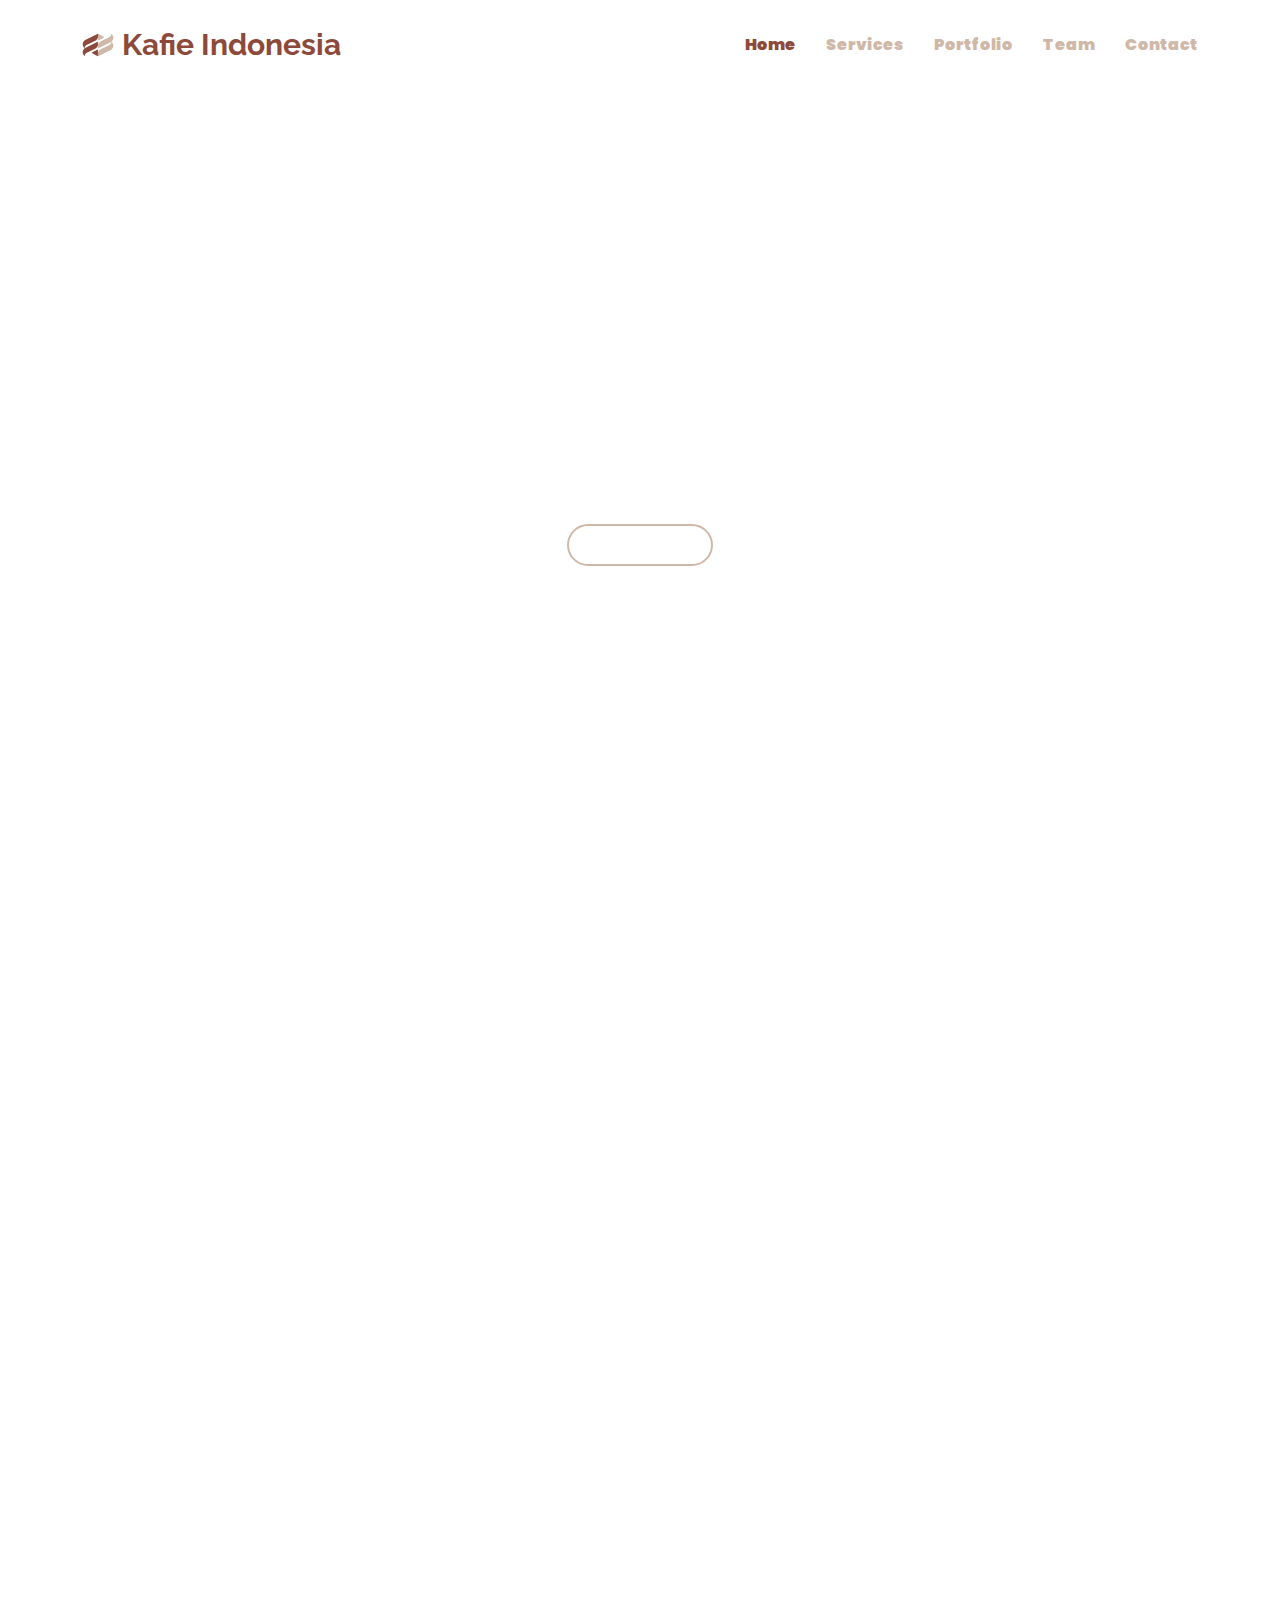
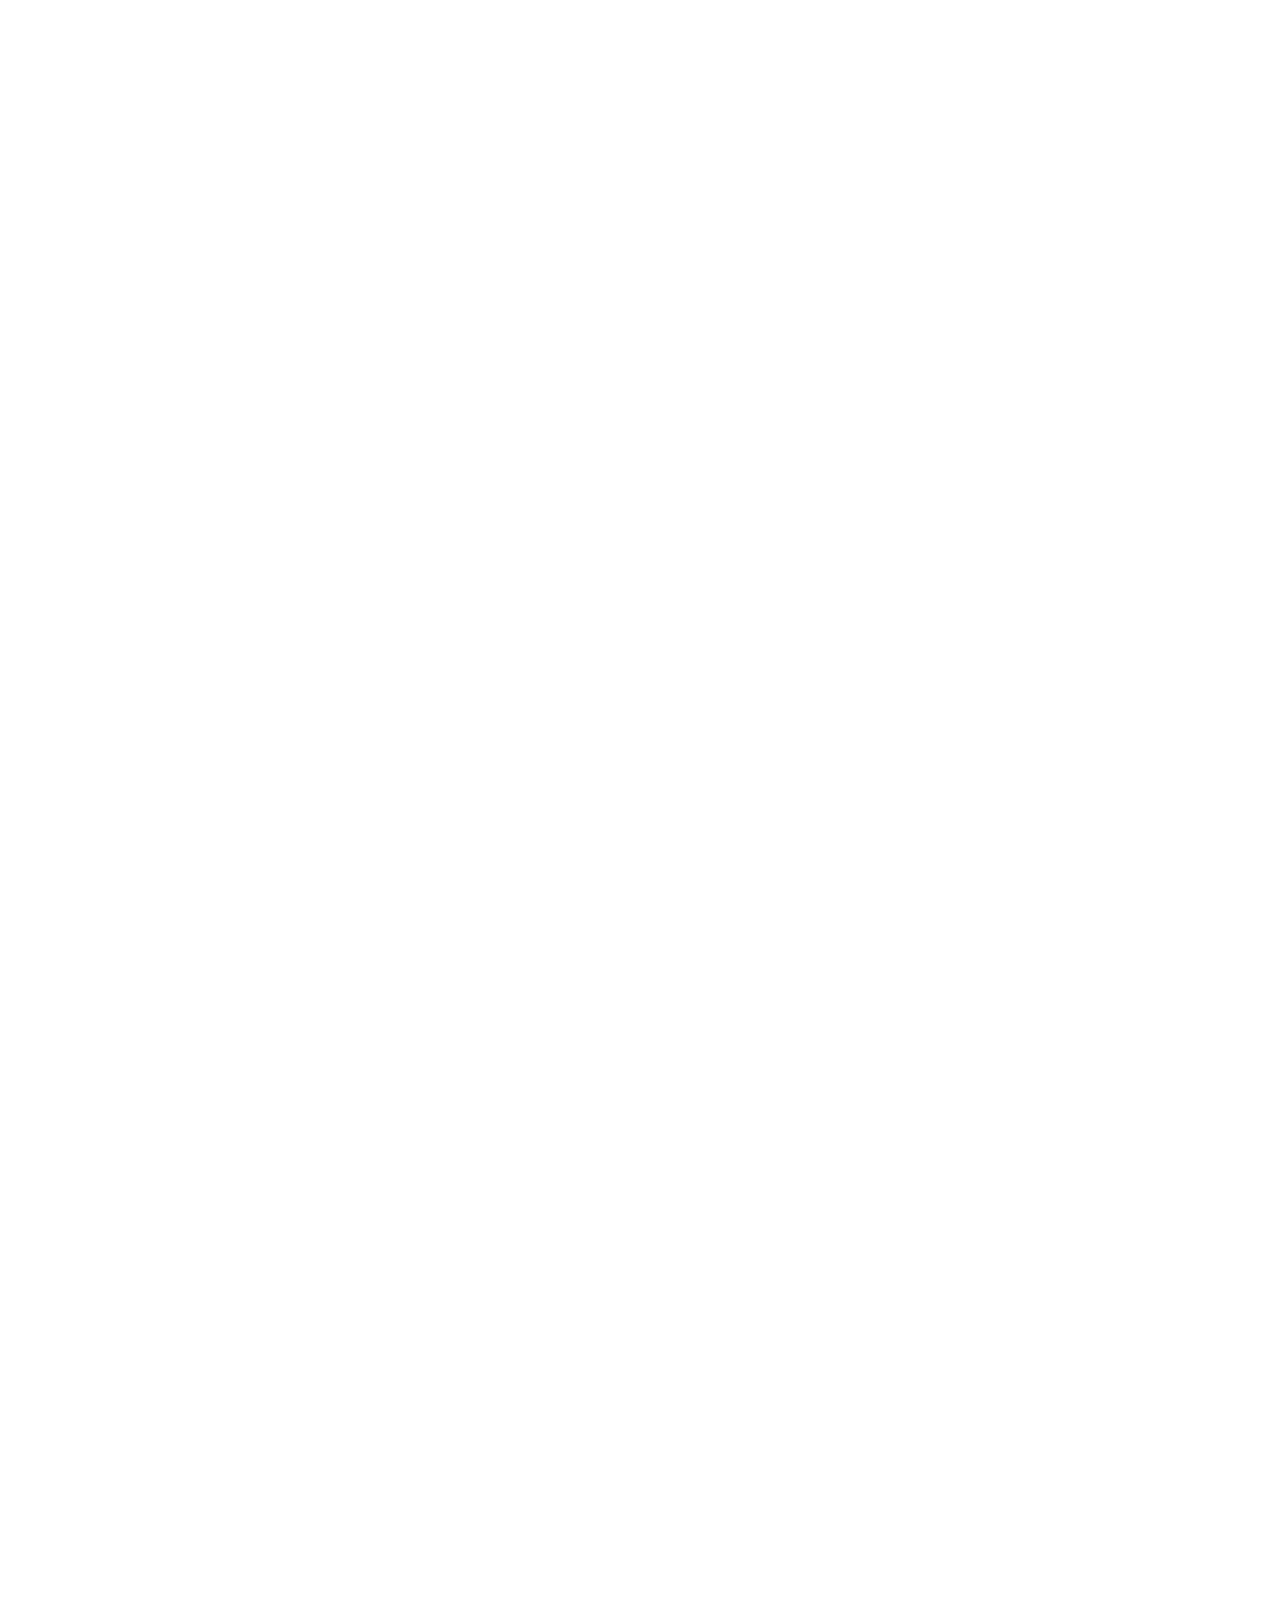
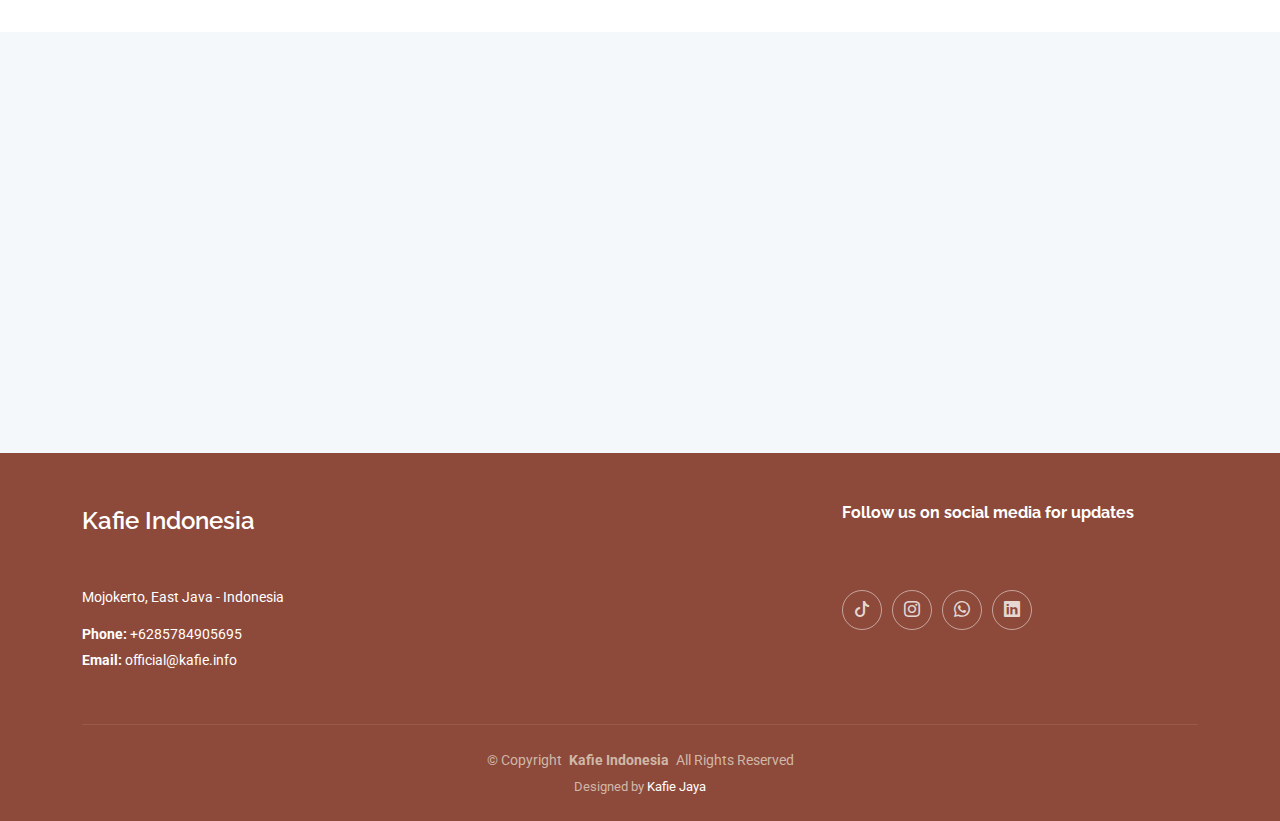
==== index.html @ 3ea874b2 "solved git eror commit" ====
<!DOCTYPE html>
<html lang="en">

<head>
  <meta charset="utf-8">
  <meta content="width=device-width, initial-scale=1.0" name="viewport">
  <title>Kafie Jaya</title>
  <meta name="description" content="">
  <meta name="keywords" content="">

  <!-- Favicons -->
  <link href="assets/img/kafie-icon.png" rel="icon">
  <link href="assets/img/kafie-touch-icon.png" rel="kafie-touch-icon">

  <!-- Fonts -->
  <link href="https://fonts.googleapis.com" rel="preconnect">
  <link href="https://fonts.gstatic.com" rel="preconnect" crossorigin>
  <link href="https://fonts.googleapis.com/css2?family=Roboto:ital,wght@0,100;0,300;0,400;0,500;0,700;0,900;1,100;1,300;1,400;1,500;1,700;1,900&family=Poppins:ital,wght@0,100;0,200;0,300;0,400;0,500;0,600;0,700;0,800;0,900;1,100;1,200;1,300;1,400;1,500;1,600;1,700;1,800;1,900&family=Raleway:ital,wght@0,100;0,200;0,300;0,400;0,500;0,600;0,700;0,800;0,900;1,100;1,200;1,300;1,400;1,500;1,600;1,700;1,800;1,900&display=swap" rel="stylesheet">

  <!-- Vendor CSS Files -->
  <link href="assets/vendor/bootstrap/css/bootstrap.min.css" rel="stylesheet">
  <link href="assets/vendor/bootstrap-icons/bootstrap-icons.css" rel="stylesheet">
  <link href="assets/vendor/aos/aos.css" rel="stylesheet">
  <link href="assets/vendor/glightbox/css/glightbox.min.css" rel="stylesheet">
  <link href="assets/vendor/swiper/swiper-bundle.min.css" rel="stylesheet">

  <!-- Main CSS File -->
  <link href="assets/css/main.css" rel="stylesheet">

  
</head>

<body class="index-page">
  <header id="header" class="header d-flex align-items-center fixed-top">
    <div class="container-fluid container-xl position-relative d-flex align-items-center justify-content-between">

      <a href="index.html" class="logo d-flex align-items-center">
        <!-- Uncomment the line below if you also wish to use an image logo -->
        <img src="assets/img/logo-kafie.png" alt="">
        <h1 class="sitename">Kafie Indonesia</h1>
      </a>

      <nav id="navmenu" class="navmenu">
        <ul>
          <li><a href="index.html "class="active">Home</a></li>
          <li><a href="services.html">Services</a></li>
          <li><a href="portfolio.html">Portfolio</a></li>
          <li><a href="team.html">Team</a></li>
          <!-- <li><a href="blog.html">Blog</a></li> -->
          <!-- <li class="dropdown"><a href="#"><span>Dropdown</span> <i class="bi bi-chevron-down toggle-dropdown"></i></a>
            <ul>
              <li><a href="#">Dropdown 1</a></li>
              <li class="dropdown"><a href="#"><span>Deep Dropdown</span> <i class="bi bi-chevron-down toggle-dropdown"></i></a>
                <ul>
                  <li><a href="#">Deep Dropdown 1</a></li>
                  <li><a href="#">Deep Dropdown 2</a></li>
                  <li><a href="#">Deep Dropdown 3</a></li>
                  <li><a href="#">Deep Dropdown 4</a></li>
                  <li><a href="#">Deep Dropdown 5</a></li>
                </ul>
              </li>
              <li><a href="#">Dropdown 2</a></li>
              <li><a href="#">Dropdown 3</a></li>
              <li><a href="#">Dropdown 4</a></li>
            </ul>
          </li> -->
          <li><a href="contact.html">Contact</a></li>
        </ul>
        <i class="mobile-nav-toggle d-xl-none bi bi-list"></i>
      </nav>
    </div>
  </header>

  <main class="main">

    <!-- Hero Section -->
    <section id="hero" class="hero section dark-background">

      <!-- <img src="assets/img/backgroundd.png" alt="" data-aos="fade-in"> -->

      <div id="hero-carousel" class="carousel carousel-fade" data-bs-ride="carousel" data-bs-interval="5000">

        <div class="container position-relative">

          <div class="carousel-item active">
            <div class="carousel-container">
              <h2>Order and Export Indonesia Products</h2>
              <p>Indonesia, renowned for its rich volcanic soil and diverse microclimates, produces some of the world's most exquisite coffee beans. At Kafie, we are passionate to connecting coffee lovers with exceptional beans.</p>
              <a href="#about" class="btn-get-started">Read More</a>
            </div>
          </div>
          <!-- End Carousel Item -->

          <!-- <div class="carousel-item">
            <div class="carousel-container">
              <h2>Lorem Ipsum Dolor</h2>
              <p>Ut velit est quam dolor ad a aliquid qui aliquid. Sequi ea ut et est quaerat sequi nihil ut aliquam. Occaecati alias dolorem mollitia ut. Similique ea voluptatem. Esse doloremque accusamus repellendus deleniti vel. Minus et tempore modi architecto.</p>
              <a href="#about" class="btn-get-started">Read More</a>
            </div>
          </div> -->
          <!-- End Carousel Item -->

          <!-- <div class="carousel-item">
            <div class="carousel-container">
              <h2>Sequi ea ut et est quaerat</h2>
              <p>Ut velit est quam dolor ad a aliquid qui aliquid. Sequi ea ut et est quaerat sequi nihil ut aliquam. Occaecati alias dolorem mollitia ut. Similique ea voluptatem. Esse doloremque accusamus repellendus deleniti vel. Minus et tempore modi architecto.</p>
              <a href="#about" class="btn-get-started">Read More</a>
            </div>
          </div> -->
          <!-- End Carousel Item -->

          <!-- <a class="carousel-control-prev" href="#hero-carousel" role="button" data-bs-slide="prev">
            <span class="carousel-control-prev-icon bi bi-chevron-left" aria-hidden="true"></span>
          </a> -->

          <!-- <a class="carousel-control-next" href="#hero-carousel" role="button" data-bs-slide="next">
            <span class="carousel-control-next-icon bi bi-chevron-right" aria-hidden="true"></span>
          </a> -->

          <!-- <ol class="carousel-indicators"></ol> -->

        </div>

      </div>

    </section>
    <!-- /Hero Section -->

    <!-- Featured Services Section -->
    <section id="featured-services" class="featured-services section">

      <div class="container">

        <div class="row gy-4">

          <div class="col-lg-3 col-md-6" data-aos="fade-up" data-aos-delay="100">
            <div class="service-item item-cyan position-relative">
              <div class="icon">
                <i class="bi bi-cup-hot-fill"></i>
              </div>
              <a href="service-details.html" class="stretched-link">
                <h3>Coffee</h3>
              </a>
              <p>100% Indonesia coffee beans, sourced directly from farmers. Experience the rich aroma and bold flavor.</p>
            </div>
          </div><!-- End Service Item -->

          <div class="col-lg-3 col-md-6" data-aos="fade-up" data-aos-delay="200">
            <div class="service-item item-orange position-relative">
              <div class="icon">
                <i class="bi bi-cup-straw"></i>
              </div>
              <a href="service-details.html" class="stretched-link">
                <h3>Coconut</h3>
              </a>
              <p>Grown in Indonesia using sustainable farming practices sourced from the organic coconut.</p>
            </div>
          </div><!-- End Service Item -->

          <div class="col-lg-3 col-md-6" data-aos="fade-up" data-aos-delay="300">
            <div class="service-item item-teal position-relative">
              <div class="icon">
                <i class="bi bi-cake2-fill"></i>
              </div>
              <a href="service-details.html" class="stretched-link">
                <h3>Cocoa</h3>
              </a>
              <p>Made with single-origin cacao beans sweet and creamy. Treat yourself to our organic milk chocolate.</p>
            </div>
          </div><!-- End Service Item -->

          <div class="col-lg-3 col-md-6" data-aos="fade-up" data-aos-delay="400">
            <div class="service-item item-red position-relative">
              <div class="icon">
                <i class="bi bi-cart-plus"></i>
              </div>
              <a href="service-details.html" class="stretched-link">
                <h3>Garlic</h3>
              </a>
              <p>Grown in fertile soil. Packed with flavor and nutrients. Looking for high-quality garlic cloves? Click our products.</p>
              <a href="service-details.html" class="stretched-link"></a>
            </div>
          </div><!-- End Service Item -->
        </div>

      </div>

    </section><!-- /Featured Services Section -->

    

    <!-- Features Section -->
    <section id="features" class="features section">

      <!-- Section Title -->
      <div class="container section-title" data-aos="fade-up">
        <h2>Featured Products</h2>
        <p>The passionate individuals to sharing Indonesia's rich heritage with the world. The mission is to connect by exporting high-quality, eco-friendly, we aim to show off the beauty and diversity of Indonesia while empowering local farmers and promoting agriculture.</p>
      </div>
      <!-- End Section Title -->

      <div class="container">

        <div class="row gy-4 align-items-center features-item">
          <div class="col-md-5 d-flex align-items-center" data-aos="zoom-out" data-aos-delay="100">
            <img src="assets/img/fresh-organic-coconuts-for-export-kafie-indonesia.jpg" class="img-fluid" alt="">
          </div>
          <div class="col-md-7" data-aos="fade-up" data-aos-delay="100">
            <h3>The Mighty Coconut.</h3>
            <p class="fst-italic">
              We may think of coconut as a nut, but it’s a fruit, or dupe, similar to peaches and plum. It is native to the Indo-Pasific region, where it is called the ‘tree of life’</p>
            <ul>
              <li><i class="bi bi-check"></i><span>A natural antibiotic (Lauric acid) – a fatty acid in coconuts – helps the body combat a wide spectrum of bacteria and viruses.</span></li>
              <li><i class="bi bi-check"></i> <span>Metabolic Balance, the oil is high in medium-chain triglycerides (MCT’s) help lower the risk of heart disease.</span></li>
              <li><i class="bi bi-check"></i> <span>Feeding the Brain, Alzheimer’s sufferers can utilize the ketones produced when MCT’s as an alternative energy sources.</span></li>
            </ul>
          </div>
        </div><!-- Features Item -->

        <div class="row gy-4 align-items-center features-item">
          <div class="col-md-5 order-1 order-md-2 d-flex align-items-center" data-aos="zoom-out" data-aos-delay="200">
            <img src="assets/img/Roasted-coffee bean.JPG" class="img-fluid" alt="">
          </div>
          <div class="col-md-7 order-2 order-md-1" data-aos="fade-up" data-aos-delay="200">
            <h3>The Life Of A Coffee Bean</h3>
            <p class="fst-italic">
              Coffee beans go through quite a process to get to the roasted beans we love!
            </p>
            <p>
              From a tiny seed to a daily ritual, discover the incredible journey of a coffee bean. Learn about cultivation, roasting, brewing, and the unique flavors that make each cup special.
            </p>
          </div>
        </div><!-- Features Item -->

        <div class="row gy-4 align-items-center features-item">
          <div class="col-md-5 d-flex align-items-center" data-aos="zoom-out">
            <img src="assets/img/organic-dark-chocolate-bar-kafie-indonesia.jpg" class="img-fluid" alt="">
          </div>
          <div class="col-md-7" data-aos="fade-up">
            <h3>Endometriosis diet friendly chocolate</h3>
            <p>A great recipe for making chocolate that is suitable for those trying to follow the diet for endometriosis</p>
            <ul>
              <li><i class="bi bi-check"></i> <span>Improves activity and energy levels</span></li>
              <li><i class="bi bi-check"></i><span>Enhances mood, alertness and focus</span></li>
              <li><i class="bi bi-check"></i> <span>Examples add sparkling at fruits</span>.</li>
            </ul>
          </div>
        </div><!-- Features Item -->

        <div class="row gy-4 align-items-center features-item">
          <div class="col-md-5 order-1 order-md-2 d-flex align-items-center" data-aos="zoom-out">
            <img src="assets/img/fresh-organic-garlic-cloves-bulk-kafie-indonesia.jpg" class="img-fluid" alt="">
          </div>
          <div class="col-md-7 order-2 order-md-1" data-aos="fade-up">
            <h3>Bulk Roasted Garlic (Garlic Confit)</h3>
            <p class="fst-italic">
              For a meal like Thanksgiving, I like to put roasted garlic in just about every savory dish—so that means I need a lot of it. Enter, garlic confit.
            </p>
            <p>
              How to make garlic confit for dips, dressings, and so many dishes! An easy recipe that makes the most delicious garlic-infused oil that complements a variety of cuisines. Turn it into butter or use it on its own– you can’t go wrong with this recipe!
            </p>
          </div>
        </div><!-- Features Item -->

      </div>

    </section>
    <!-- /Features Section -->


    <!-- About Section -->
    <section id="about" class="about section light-background">

      <div class="container">

        <div class="row gy-4 align-items-center features-item">
          <div class="col-md-5 d-flex align-items-center" data-aos="zoom-out">
            <img src="assets/img/Team from Kafie Indonesia.jpg" class="img-fluid" alt="">
          </div>
          <div class="col-md-7" data-aos="fade-up">
            <h3>About Our Company</h3>
            <p class="fst-italic">
              Our mission is to empower businesses with innovative and effective marketing solutions tailored to their unique goals and challenges. With a team of seasoned experts, we are dedicated to driving growth and enhancing brand visibility in today's competitive not only enjoying a delicious cup but also contributing to a more future.
          </p>
            <ul>
              <!-- <li><i class="bi bi-check"></i> <span>Improves activity and energy levels</span></li>
              <li><i class="bi bi-check"></i><span>Enhances mood, alertness and focus</span></li>
              <li><i class="bi bi-check"></i> <span>Examples add sparkling at fruits</span>.</li> -->
            </ul>
          </div>
        </div>

      </div>

    </section>
    <!-- /About Section -->

  </main>

  <footer id="footer" class="footer dark-background">

    <!-- <div class="footer-newsletter">
      <div class="container">
        <div class="row justify-content-center text-center">
          <div class="col-lg-6">
            <h4>Join Our Newsletter</h4>
            <p>Subscribe to our newsletter and receive the latest news about our products and services!</p>
            <form action="forms/newsletter.php" method="post" class="php-email-form">
              <div class="newsletter-form"><input type="email" name="email"><input type="submit" value="Subscribe"></div>
              <div class="loading">Loading</div>
              <div class="error-message"></div>
              <div class="sent-message">Your subscription request has been sent. Thank you!</div>
            </form>
          </div>
        </div>
      </div>
    </div> -->

    <div class="container footer-top">
      <div class="row gy-4">
        <div class="col-lg-8 col-md-6 footer-about">
          <a href="index.html" class="d-flex align-items-center">
            <span class="sitename">Kafie Indonesia</span>
          </a>
          <div class="footer-contact pt-5">
            <p>Mojokerto, East Java - Indonesia</p>
            <!-- <p>New York, NY 535022</p> -->
            <p class="mt-3"><strong>Phone:</strong> <span>+6285784905695</span></p>
            <p><strong>Email:</strong> <span>official@kafie.info</span></p>
          </div>
        </div>

        <!-- <div class="col-lg-2 col-md-3 footer-links">
          <h4>Useful Links</h4>
          <ul>
            <li><i class="bi bi-chevron-right"></i> <a href="#">Home</a></li>
            <li><i class="bi bi-chevron-right"></i> <a href="#">About us</a></li>
            <li><i class="bi bi-chevron-right"></i> <a href="#">Services</a></li>
            <li><i class="bi bi-chevron-right"></i> <a href="#">Terms of service</a></li>
          </ul>
        </div> -->

        <!-- <div class="col-lg-2 col-md-3 footer-links">
          <h4>Our Services</h4>
          <ul>
            <li><i class="bi bi-chevron-right"></i> <a href="#">Web Design</a></li>
            <li><i class="bi bi-chevron-right"></i> <a href="#">Web Development</a></li>
            <li><i class="bi bi-chevron-right"></i> <a href="#">Product Management</a></li>
            <li><i class="bi bi-chevron-right"></i> <a href="#">Marketing</a></li>
          </ul>
        </div> -->

        <div class="col-lg-4 col-md-12">
          <h4>Follow us on social media for updates</h4>
          <!-- <p>Cras fermentum odio eu feugiat lide par naso tierra videa magna derita valies</p> -->
          <div class="footer-contact pt-5">
          <div class="social-links d-flex">
            <a href=""><i class="bi bi-tiktok"></i></a>
            <!-- <a href=""><i class="bi bi-facebook"></i></a> -->
            <a href="https://www.instagram.com/kafiejayaa/"><i class="bi bi-instagram"></i></a>
            <a href="https://wa.me/+6285784905695"><i class="bi bi-whatsapp"></i></a>
            <a href="https://shorturl.at/lfs4B"><i class="bi bi-linkedin"></i>
          </div>
        </div>

      </div>
    </div>

    <div class="container copyright text-center mt-4">
      <p>© <span>Copyright</span> <strong class="px-1 sitename">Kafie Indonesia</strong> <span>All Rights Reserved</span></p>
      <div class="credits">
        <!-- All the links in the footer should remain intact. -->
        <!-- You can delete the links only if you've purchased the pro version. -->
        <!-- Licensing information: https://kafie.info/license/ -->
        <!-- Purchase the pro version with working PHP/AJAX contact form: [buy-url] -->
        Designed by <a>Kafie Jaya</a>
      </div>
    </div>

  </footer>

  <!-- Scroll Top -->
  <a href="#" id="scroll-top" class="scroll-top d-flex align-items-center justify-content-center"><i class="bi bi-arrow-up-short"></i></a>

  <!-- Preloader -->
  <div id="preloader"></div>

  <!-- Vendor JS Files -->
  <script src="assets/vendor/bootstrap/js/bootstrap.bundle.min.js"></script>
  <script src="assets/vendor/php-email-form/validate.js"></script>
  <script src="assets/vendor/aos/aos.js"></script>
  <script src="assets/vendor/glightbox/js/glightbox.min.js"></script>
  <script src="assets/vendor/purecounter/purecounter_vanilla.js"></script>
  <script src="assets/vendor/swiper/swiper-bundle.min.js"></script>
  <script src="assets/vendor/waypoints/noframework.waypoints.js"></script>
  <script src="assets/vendor/imagesloaded/imagesloaded.pkgd.min.js"></script>
  <script src="assets/vendor/isotope-layout/isotope.pkgd.min.js"></script>

  <!-- Main JS File -->
  <script src="assets/js/main.js"></script>

</body>

</html>
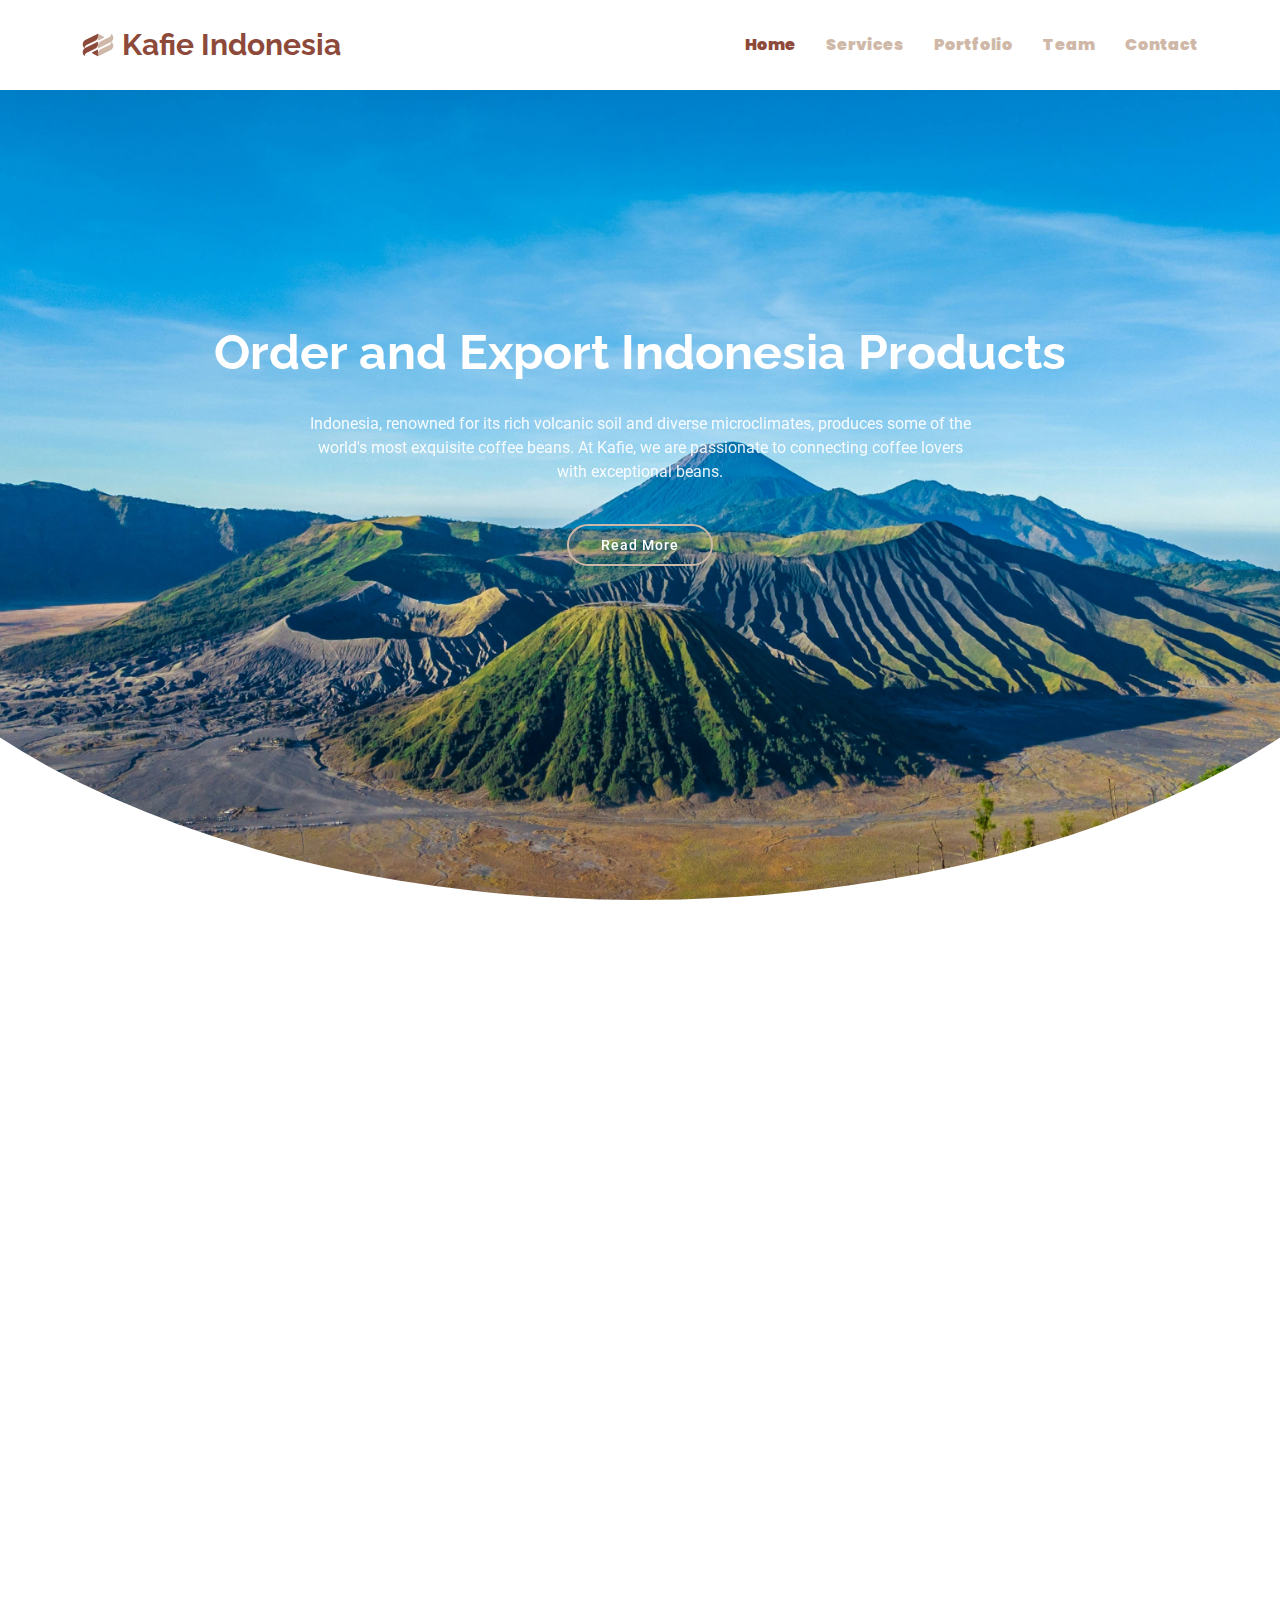
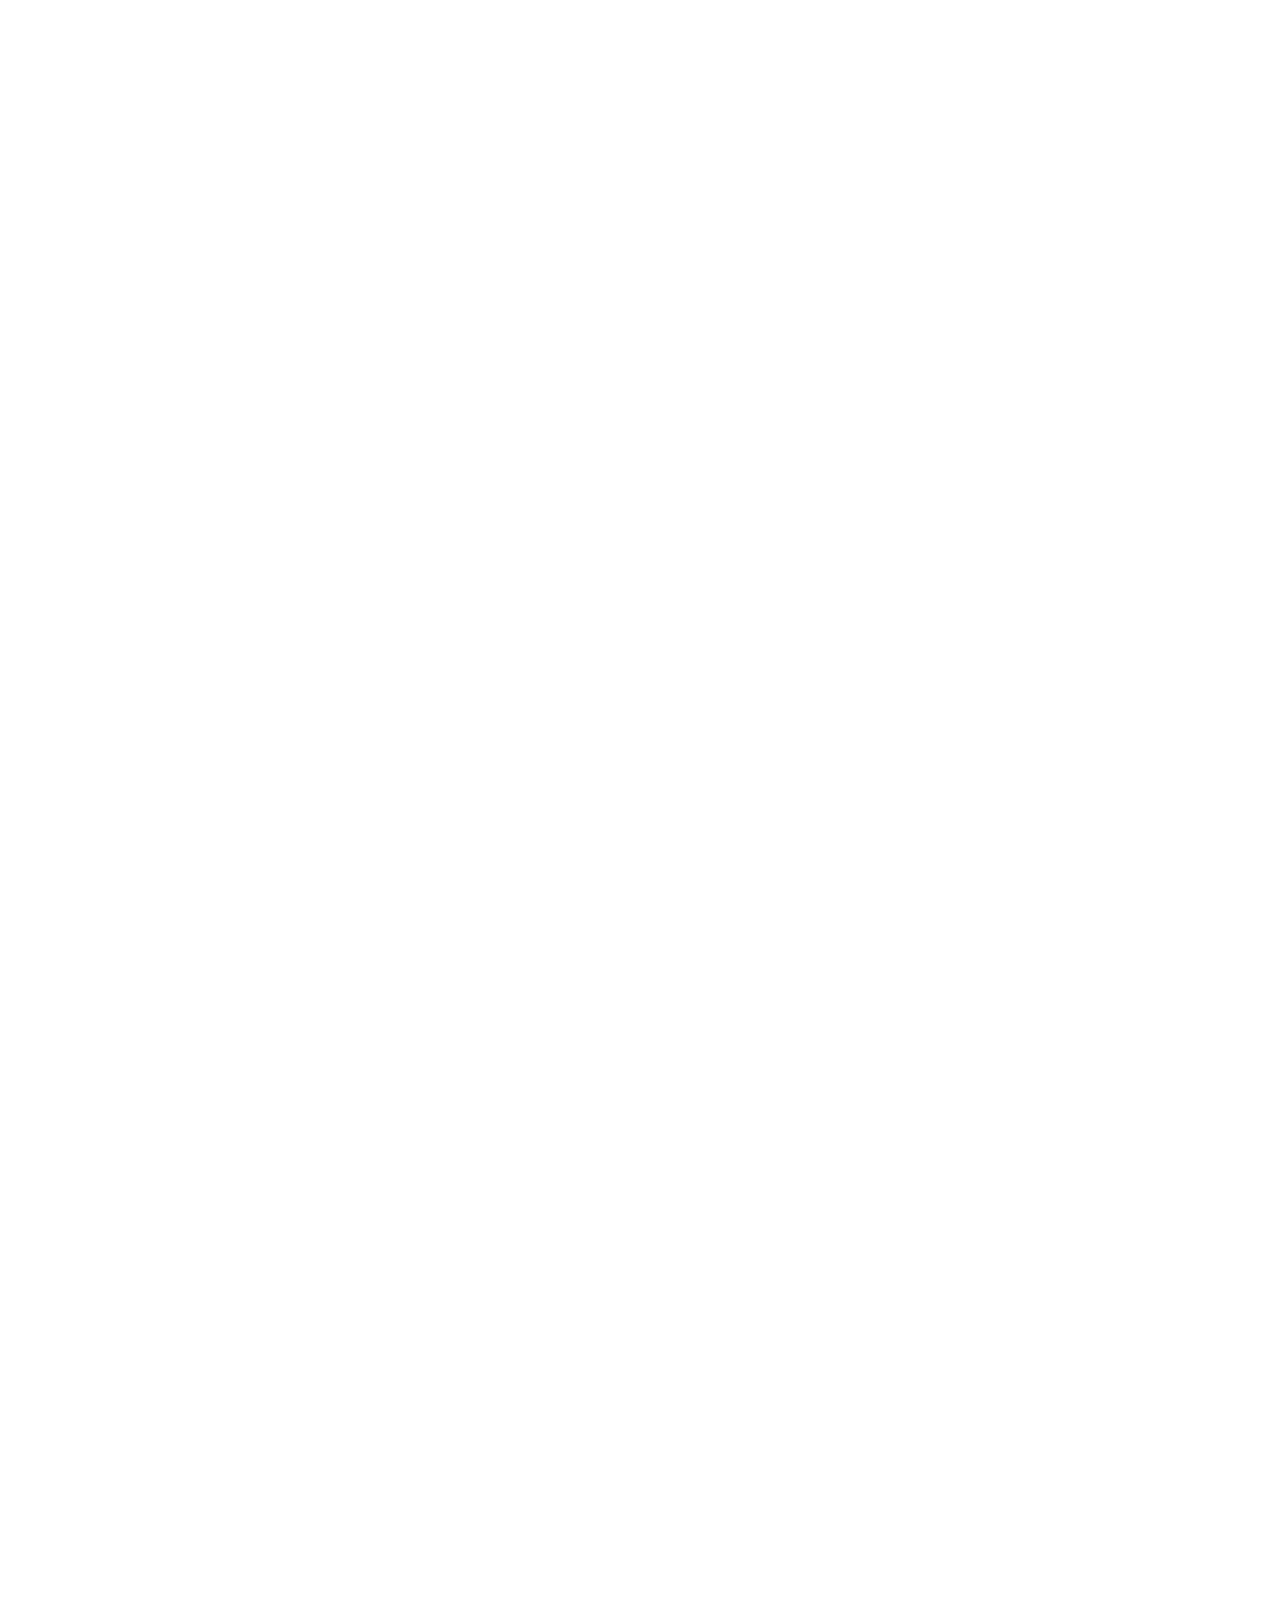
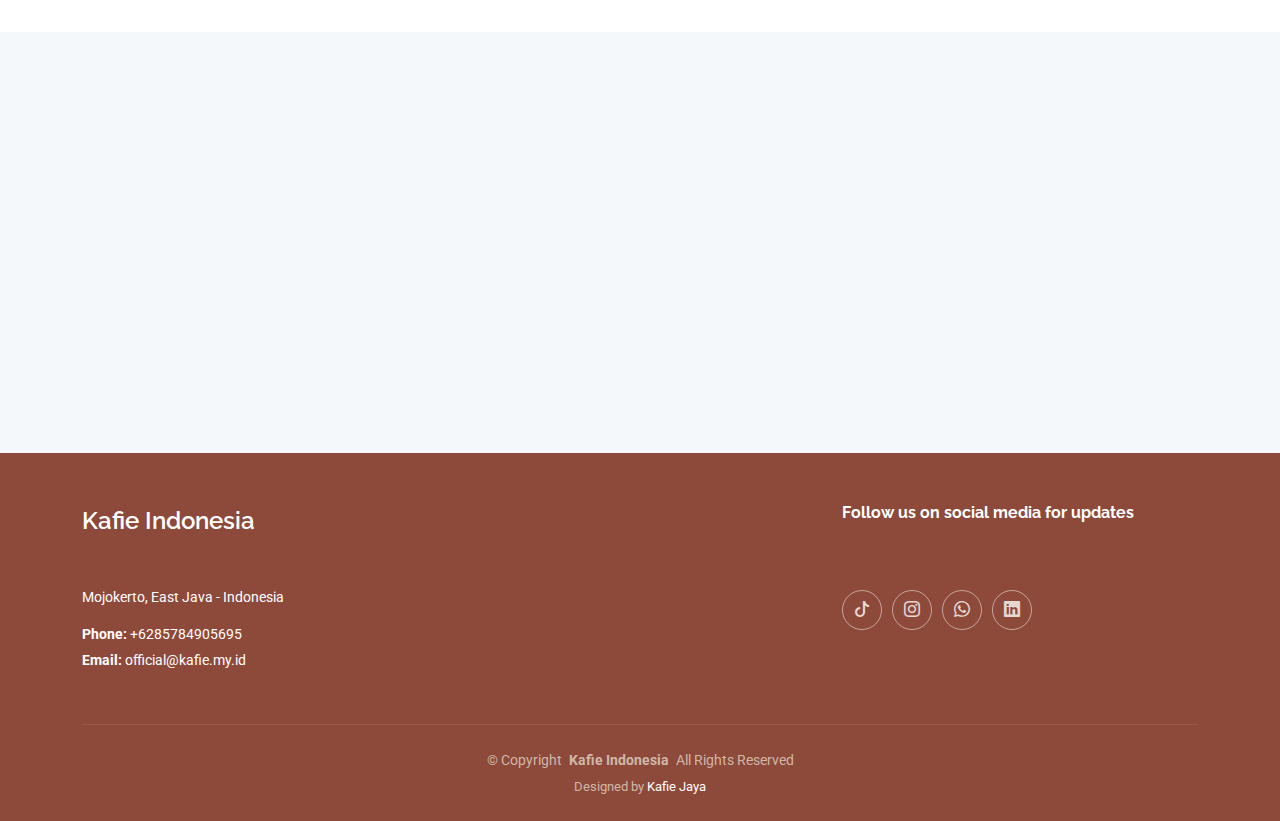
==== commit 49683ecc: "update codingan" ====
--- a/index.html
+++ b/index.html
@@ -138,7 +138,7 @@
               <div class="icon">
                 <i class="bi bi-cup-hot-fill"></i>
               </div>
-              <a href="service-details.html" class="stretched-link">
+              <a href="portfolio.html" class="stretched-link">
                 <h3>Coffee</h3>
               </a>
               <p>100% Indonesia coffee beans, sourced directly from farmers. Experience the rich aroma and bold flavor.</p>
@@ -150,7 +150,7 @@
               <div class="icon">
                 <i class="bi bi-cup-straw"></i>
               </div>
-              <a href="service-details.html" class="stretched-link">
+              <a href="portfolio.html" class="stretched-link">
                 <h3>Coconut</h3>
               </a>
               <p>Grown in Indonesia using sustainable farming practices sourced from the organic coconut.</p>
@@ -162,7 +162,7 @@
               <div class="icon">
                 <i class="bi bi-cake2-fill"></i>
               </div>
-              <a href="service-details.html" class="stretched-link">
+              <a href="portfolio.html" class="stretched-link">
                 <h3>Cocoa</h3>
               </a>
               <p>Made with single-origin cacao beans sweet and creamy. Treat yourself to our organic milk chocolate.</p>
@@ -174,11 +174,11 @@
               <div class="icon">
                 <i class="bi bi-cart-plus"></i>
               </div>
-              <a href="service-details.html" class="stretched-link">
+              <a href="portfolio.html" class="stretched-link">
                 <h3>Garlic</h3>
               </a>
               <p>Grown in fertile soil. Packed with flavor and nutrients. Looking for high-quality garlic cloves? Click our products.</p>
-              <a href="service-details.html" class="stretched-link"></a>
+              <a href="portfolio.html" class="stretched-link"></a>
             </div>
           </div><!-- End Service Item -->
         </div>
@@ -326,7 +326,7 @@
             <p>Mojokerto, East Java - Indonesia</p>
             <!-- <p>New York, NY 535022</p> -->
             <p class="mt-3"><strong>Phone:</strong> <span>+6285784905695</span></p>
-            <p><strong>Email:</strong> <span>official@kafie.info</span></p>
+            <p><strong>Email:</strong> <span>official@kafie.my.id</span></p>
           </div>
         </div>
 
--- a/assets/css/main.css
+++ b/assets/css/main.css
@@ -847,7 +847,7 @@
   top: 0;
   width: 130%;
   height: 100%;
-  background: url("../img/backgroundd.png") center top no-repeat;
+  background: url("../img/Export from Indonesia.png") center top no-repeat;
   background-size: cover;
   z-index: 0;
   border-radius: 0 0 50% 50%;
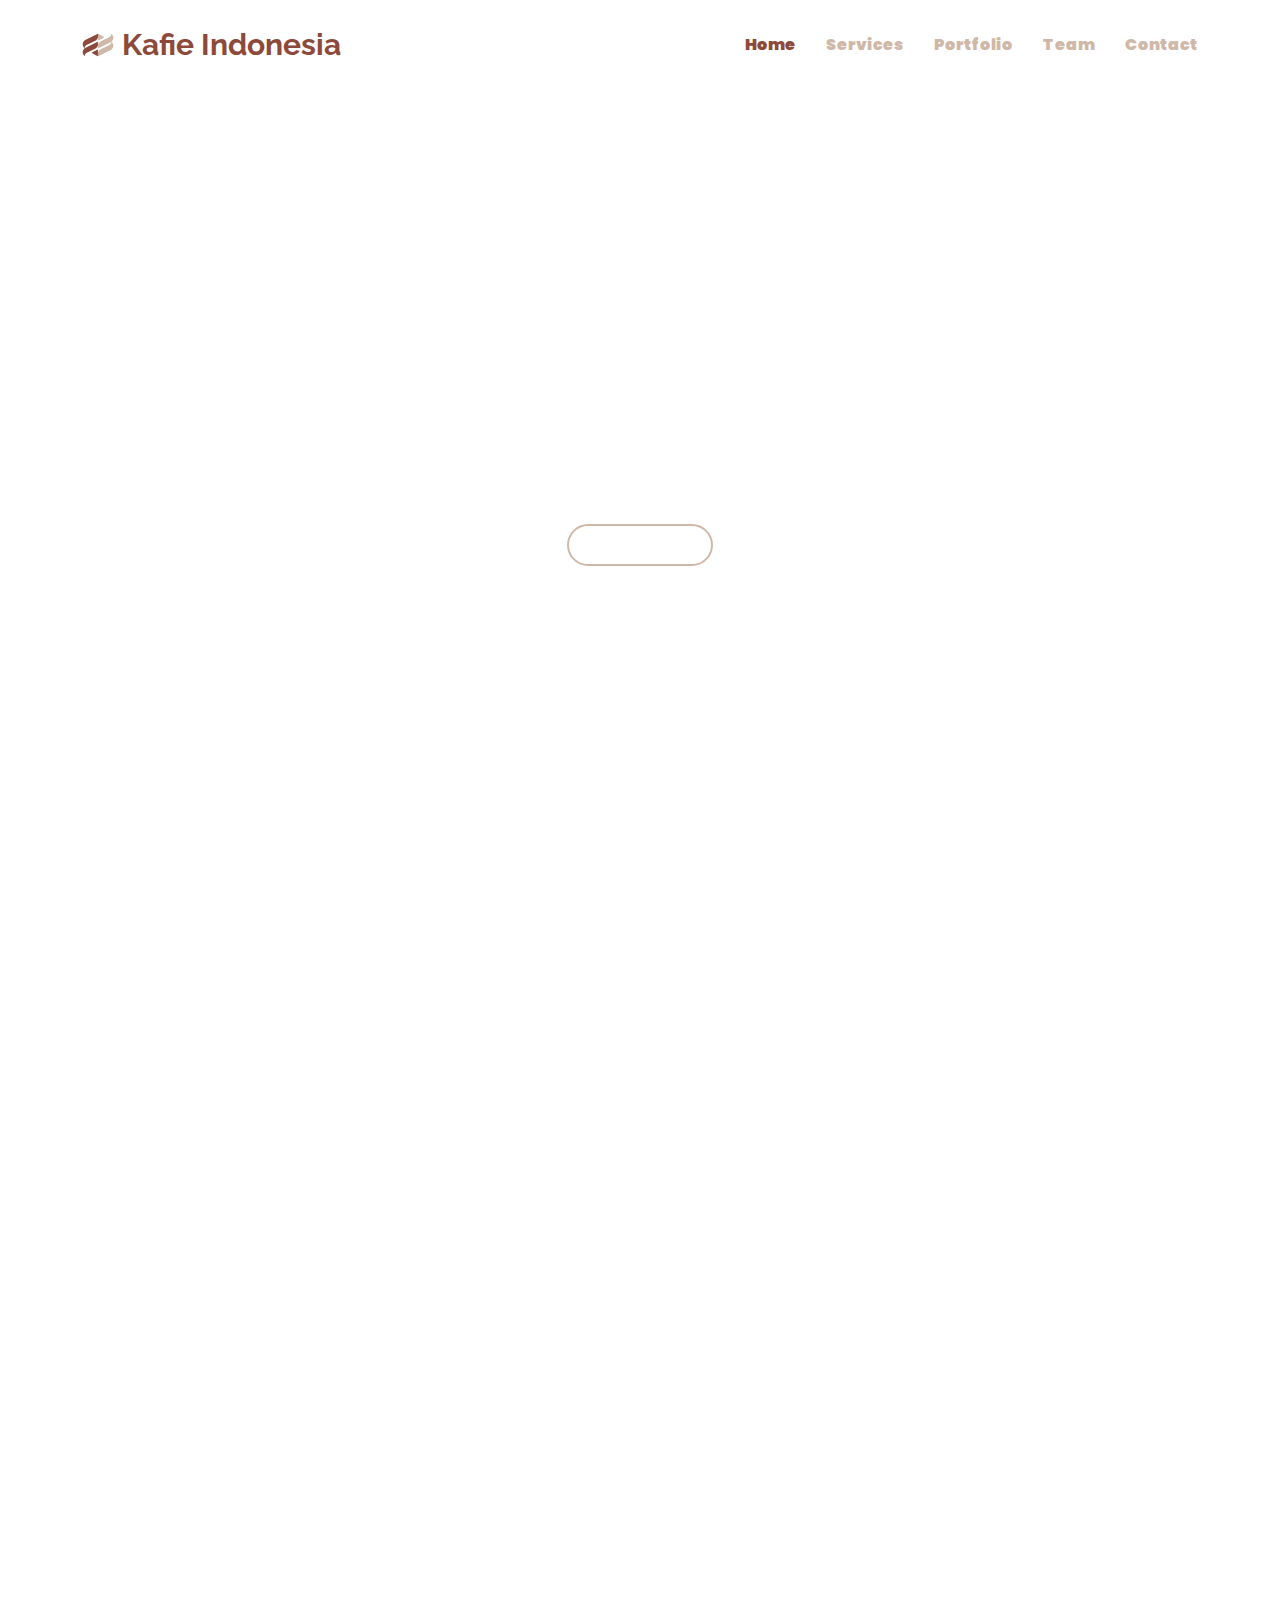
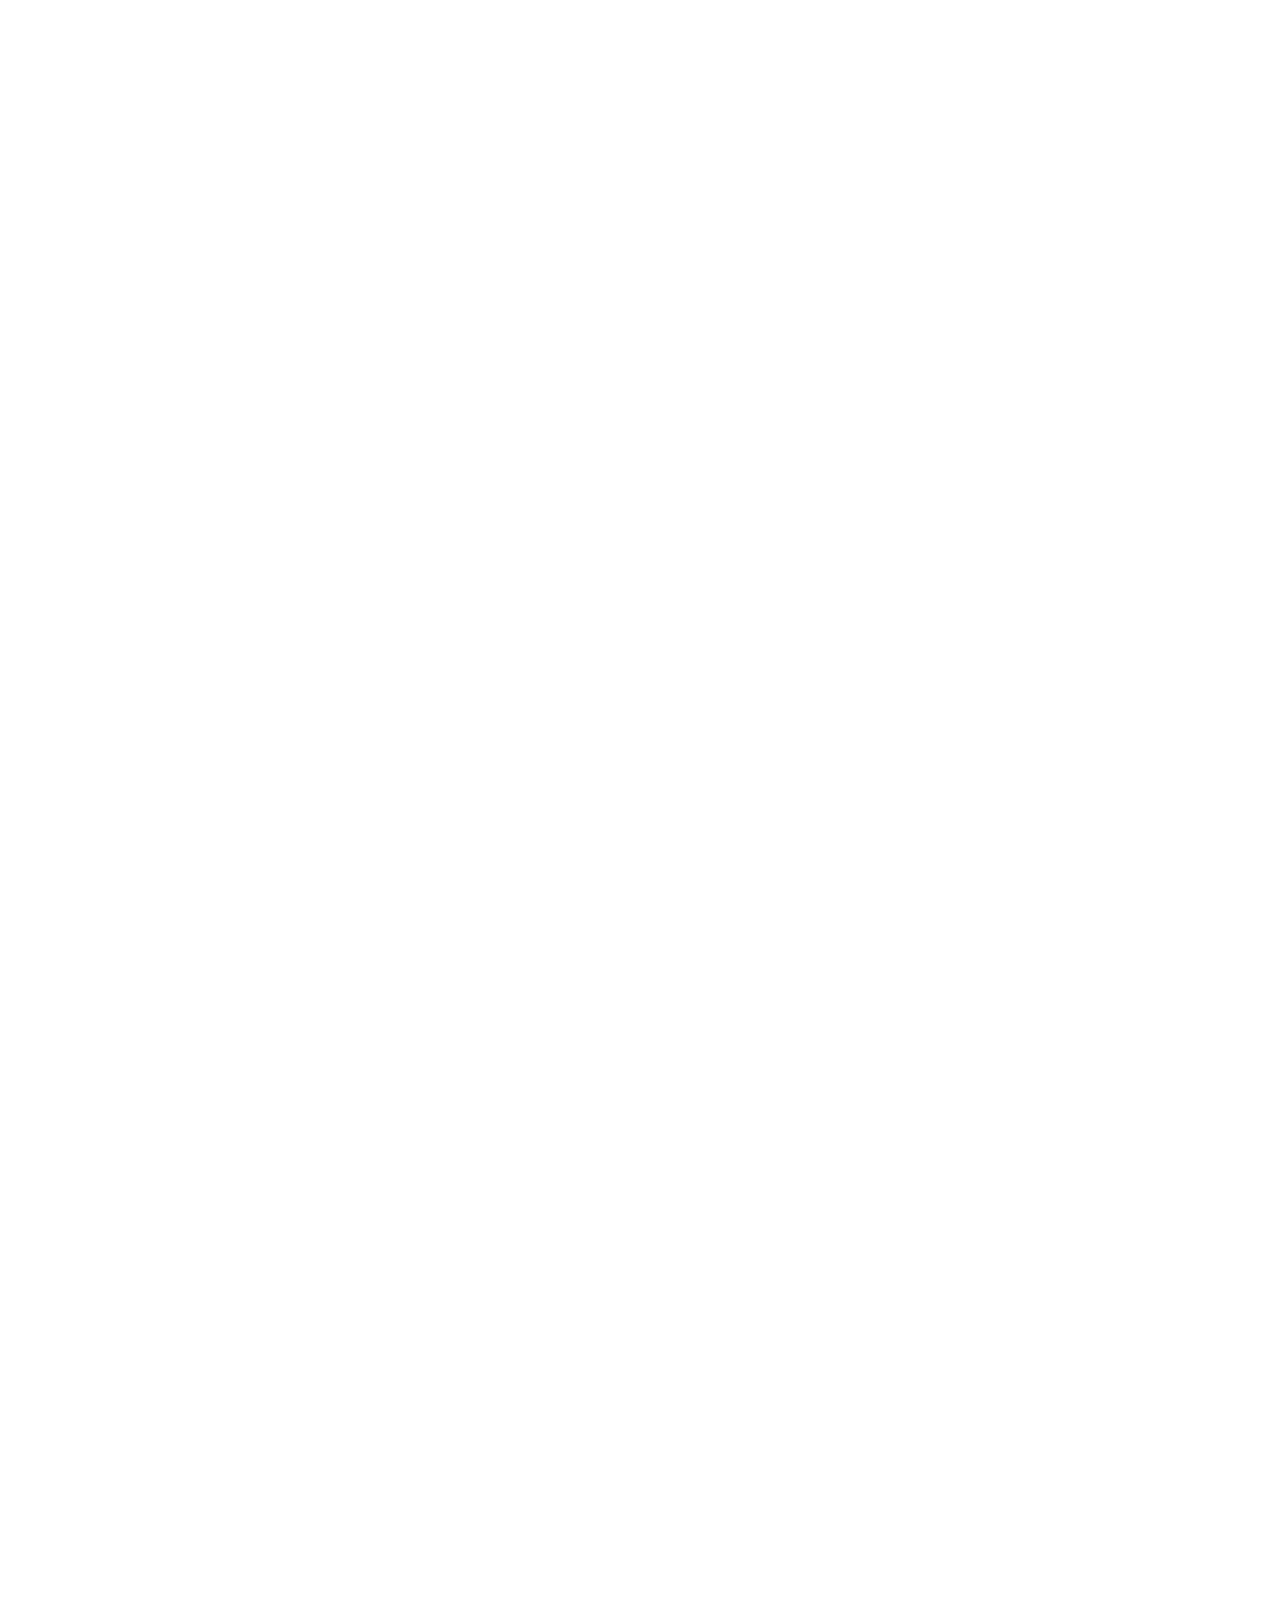
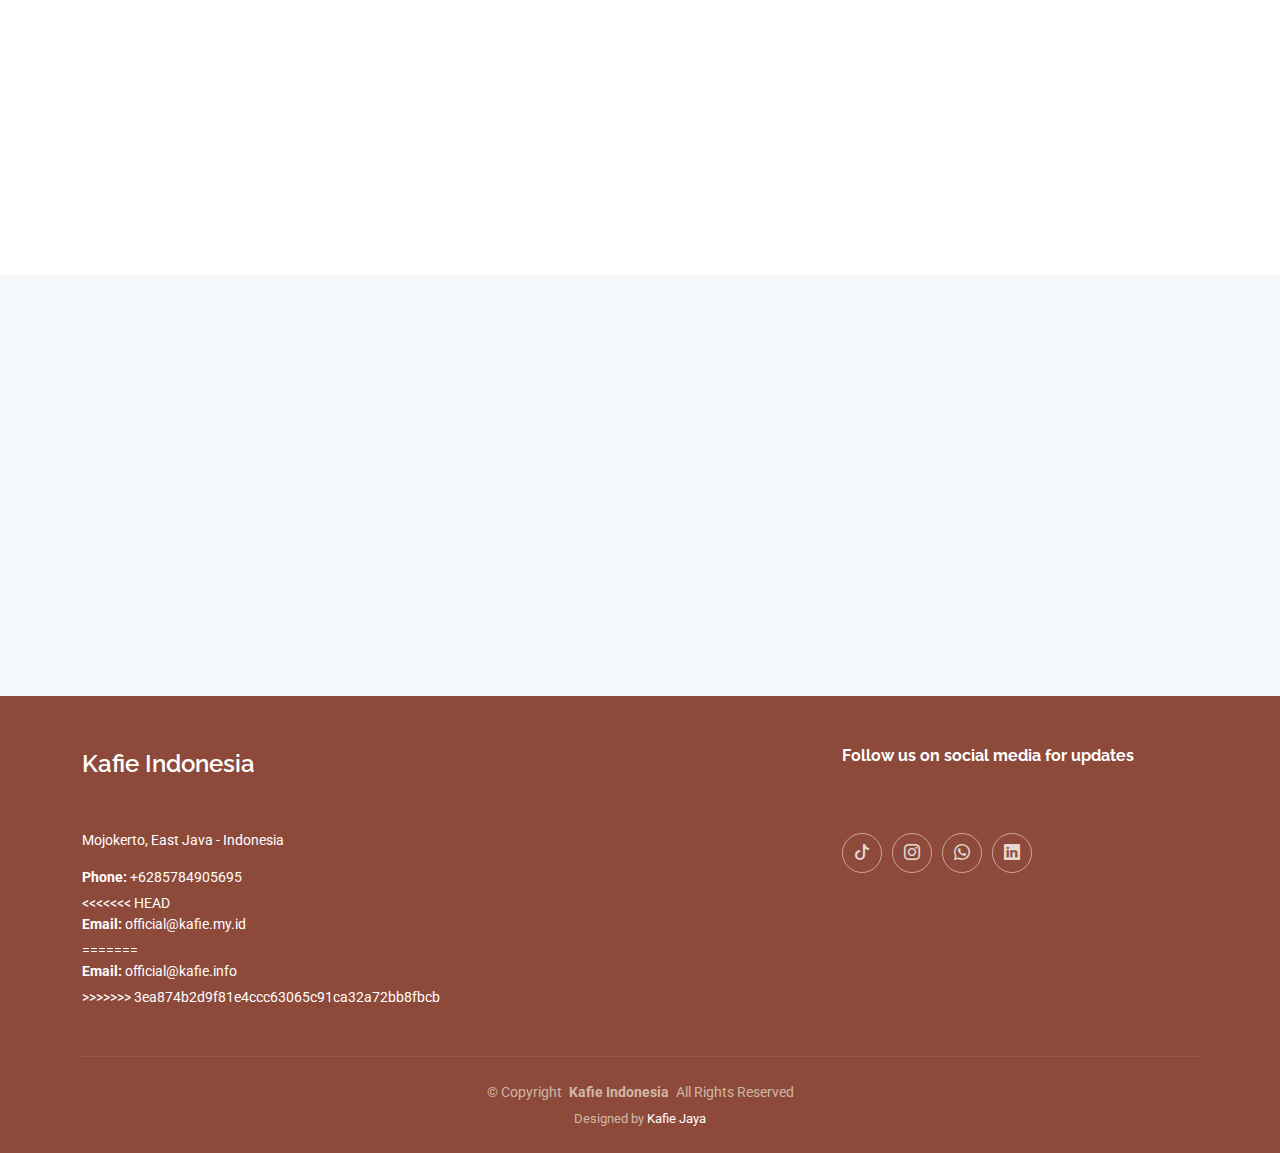
==== commit 4888ec37: "merge from main" ====
--- a/index.html
+++ b/index.html
@@ -138,7 +138,11 @@
               <div class="icon">
                 <i class="bi bi-cup-hot-fill"></i>
               </div>
+<<<<<<< HEAD
               <a href="portfolio.html" class="stretched-link">
+=======
+              <a href="service-details.html" class="stretched-link">
+>>>>>>> 3ea874b2d9f81e4ccc63065c91ca32a72bb8fbcb
                 <h3>Coffee</h3>
               </a>
               <p>100% Indonesia coffee beans, sourced directly from farmers. Experience the rich aroma and bold flavor.</p>
@@ -150,7 +154,11 @@
               <div class="icon">
                 <i class="bi bi-cup-straw"></i>
               </div>
+<<<<<<< HEAD
               <a href="portfolio.html" class="stretched-link">
+=======
+              <a href="service-details.html" class="stretched-link">
+>>>>>>> 3ea874b2d9f81e4ccc63065c91ca32a72bb8fbcb
                 <h3>Coconut</h3>
               </a>
               <p>Grown in Indonesia using sustainable farming practices sourced from the organic coconut.</p>
@@ -162,7 +170,11 @@
               <div class="icon">
                 <i class="bi bi-cake2-fill"></i>
               </div>
+<<<<<<< HEAD
               <a href="portfolio.html" class="stretched-link">
+=======
+              <a href="service-details.html" class="stretched-link">
+>>>>>>> 3ea874b2d9f81e4ccc63065c91ca32a72bb8fbcb
                 <h3>Cocoa</h3>
               </a>
               <p>Made with single-origin cacao beans sweet and creamy. Treat yourself to our organic milk chocolate.</p>
@@ -174,11 +186,19 @@
               <div class="icon">
                 <i class="bi bi-cart-plus"></i>
               </div>
+<<<<<<< HEAD
               <a href="portfolio.html" class="stretched-link">
                 <h3>Garlic</h3>
               </a>
               <p>Grown in fertile soil. Packed with flavor and nutrients. Looking for high-quality garlic cloves? Click our products.</p>
               <a href="portfolio.html" class="stretched-link"></a>
+=======
+              <a href="service-details.html" class="stretched-link">
+                <h3>Garlic</h3>
+              </a>
+              <p>Grown in fertile soil. Packed with flavor and nutrients. Looking for high-quality garlic cloves? Click our products.</p>
+              <a href="service-details.html" class="stretched-link"></a>
+>>>>>>> 3ea874b2d9f81e4ccc63065c91ca32a72bb8fbcb
             </div>
           </div><!-- End Service Item -->
         </div>
@@ -326,7 +346,11 @@
             <p>Mojokerto, East Java - Indonesia</p>
             <!-- <p>New York, NY 535022</p> -->
             <p class="mt-3"><strong>Phone:</strong> <span>+6285784905695</span></p>
+<<<<<<< HEAD
             <p><strong>Email:</strong> <span>official@kafie.my.id</span></p>
+=======
+            <p><strong>Email:</strong> <span>official@kafie.info</span></p>
+>>>>>>> 3ea874b2d9f81e4ccc63065c91ca32a72bb8fbcb
           </div>
         </div>
 
--- a/assets/css/main.css
+++ b/assets/css/main.css
@@ -847,7 +847,11 @@
   top: 0;
   width: 130%;
   height: 100%;
+<<<<<<< HEAD
   background: url("../img/Export from Indonesia.png") center top no-repeat;
+=======
+  background: url("../img/backgroundd.png") center top no-repeat;
+>>>>>>> 3ea874b2d9f81e4ccc63065c91ca32a72bb8fbcb
   background-size: cover;
   z-index: 0;
   border-radius: 0 0 50% 50%;
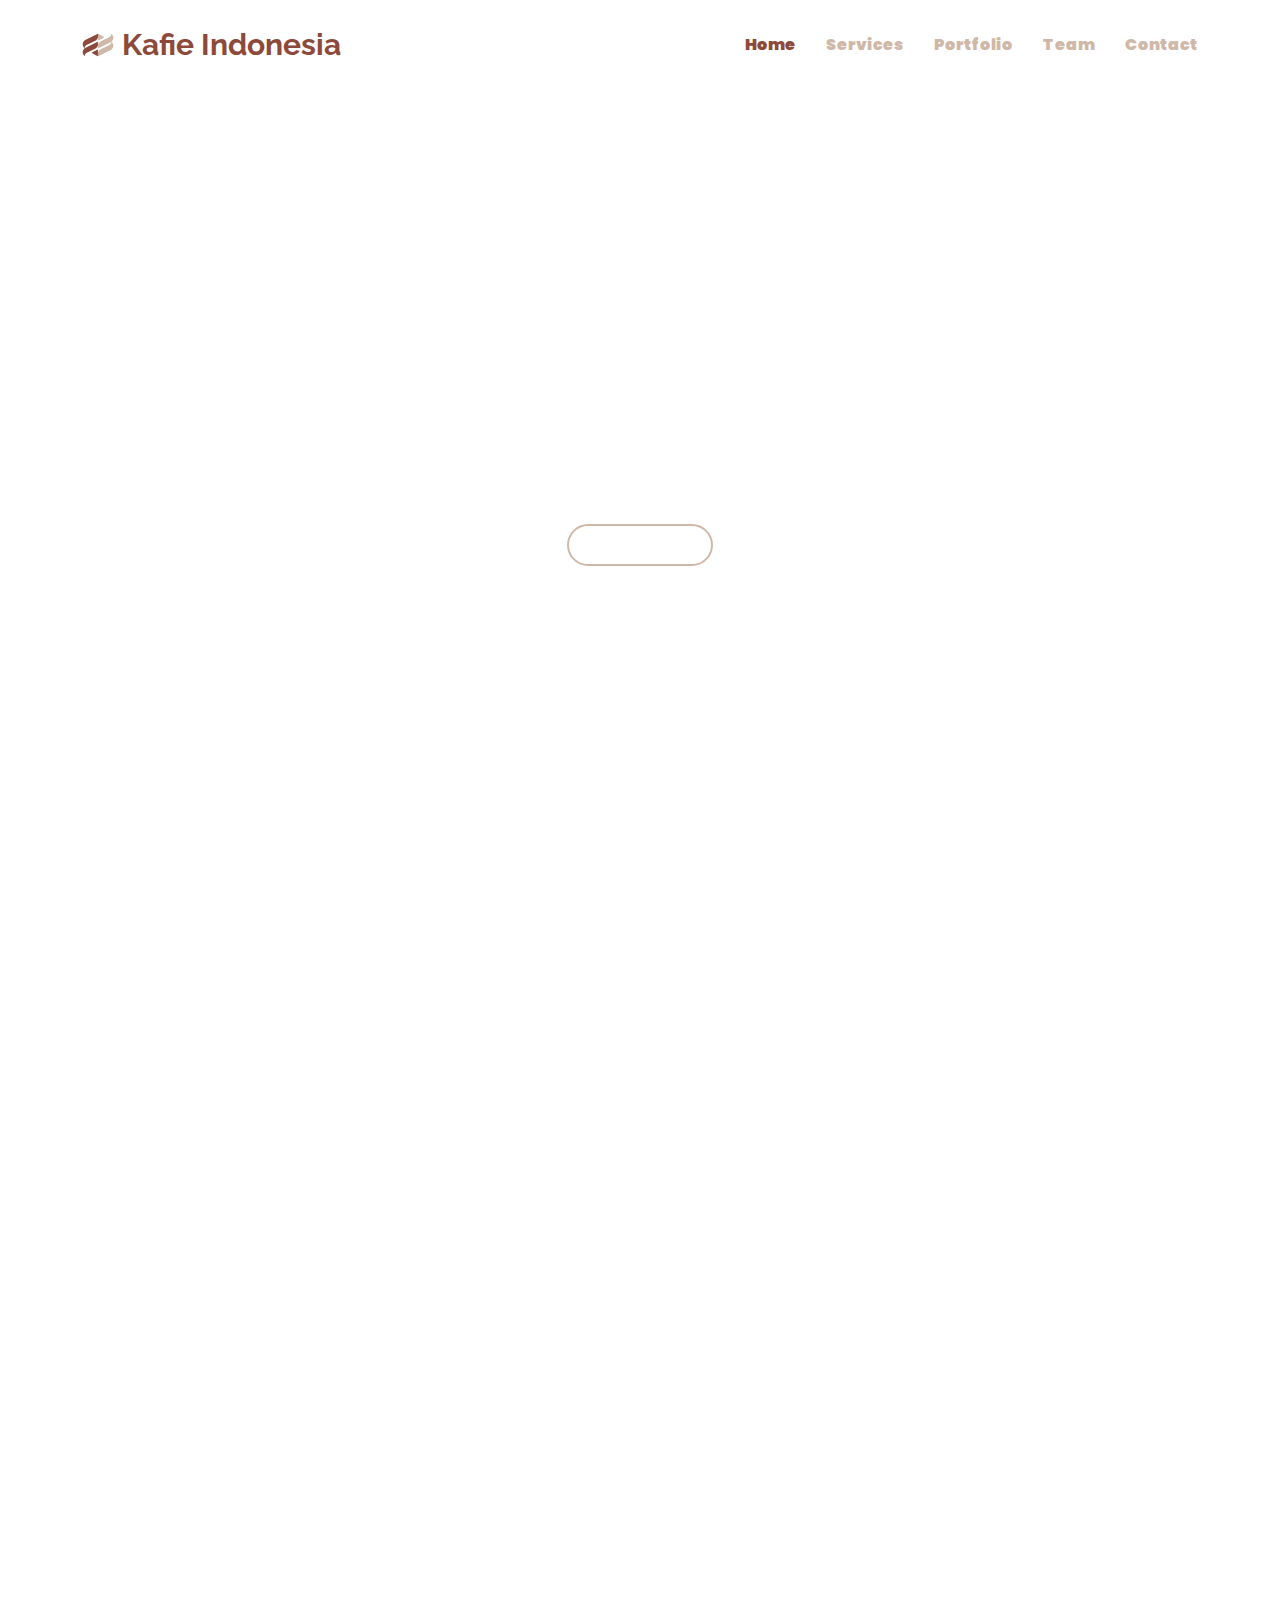
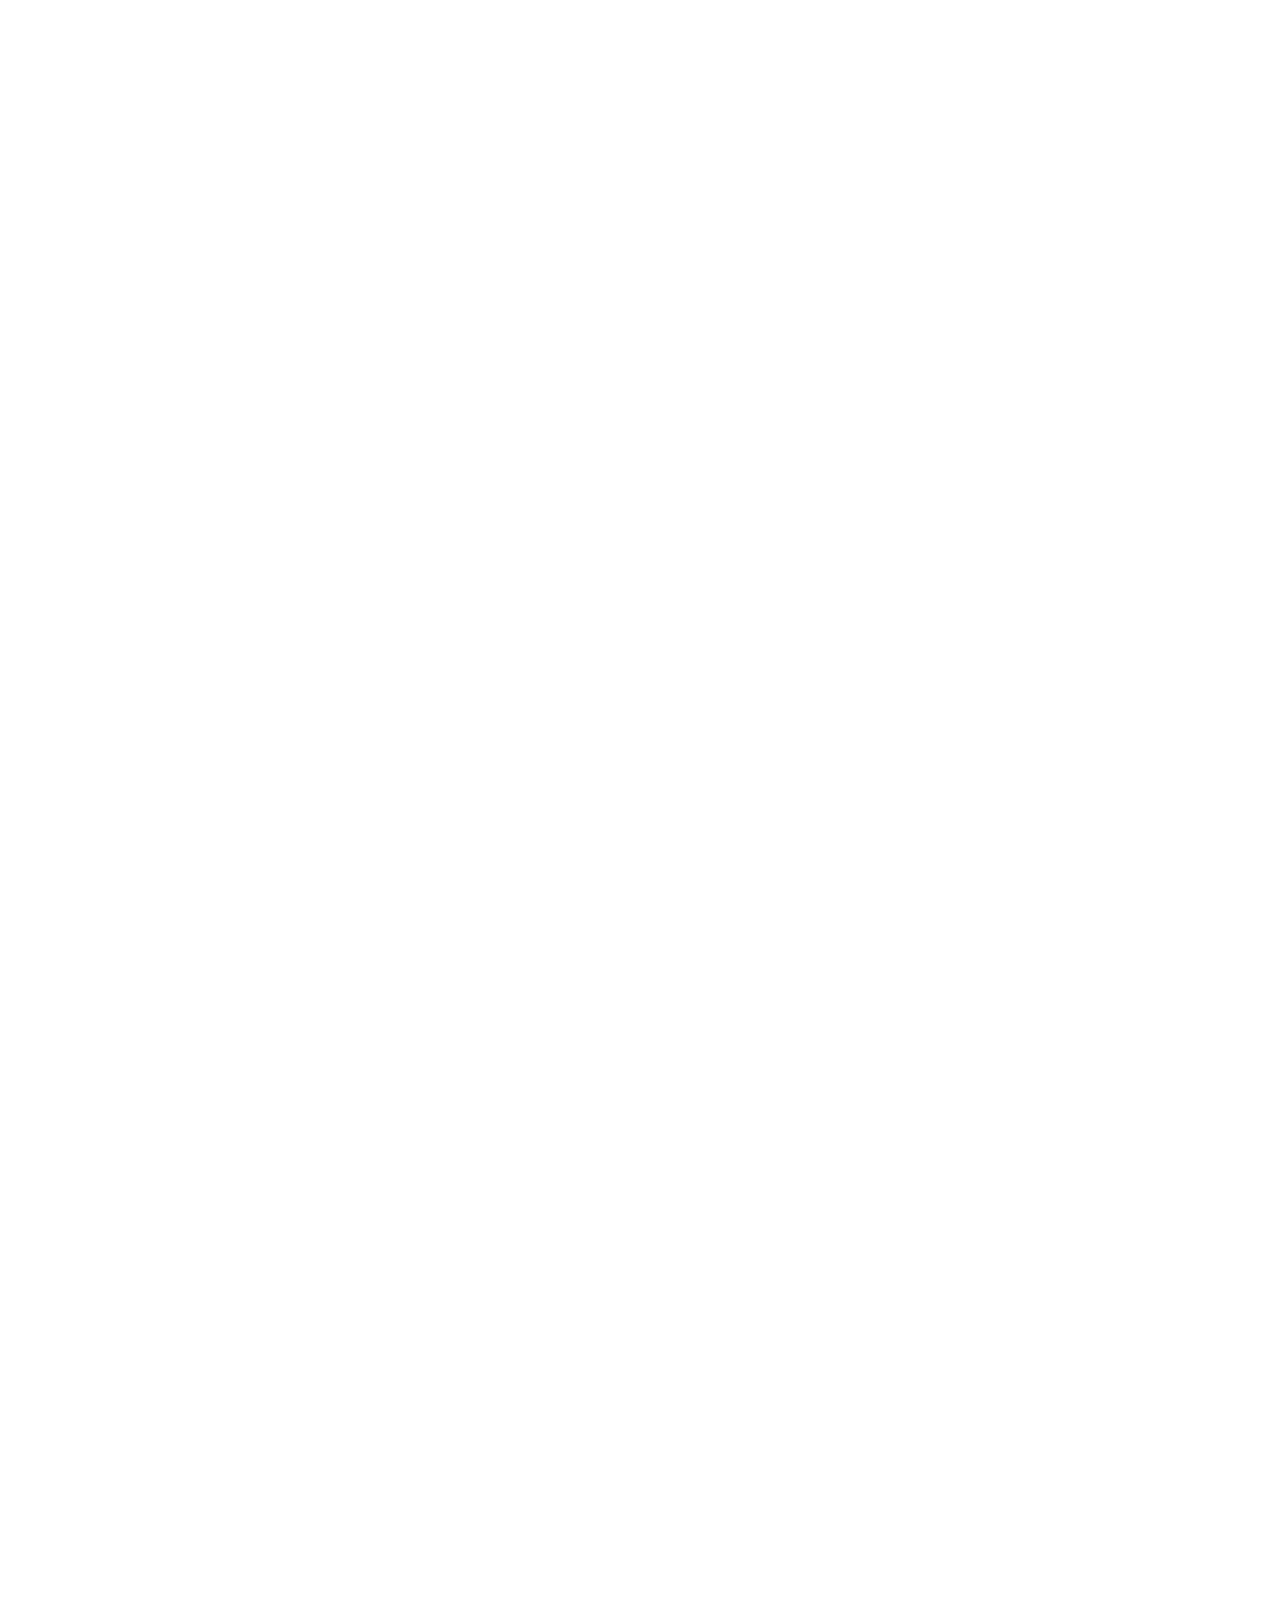
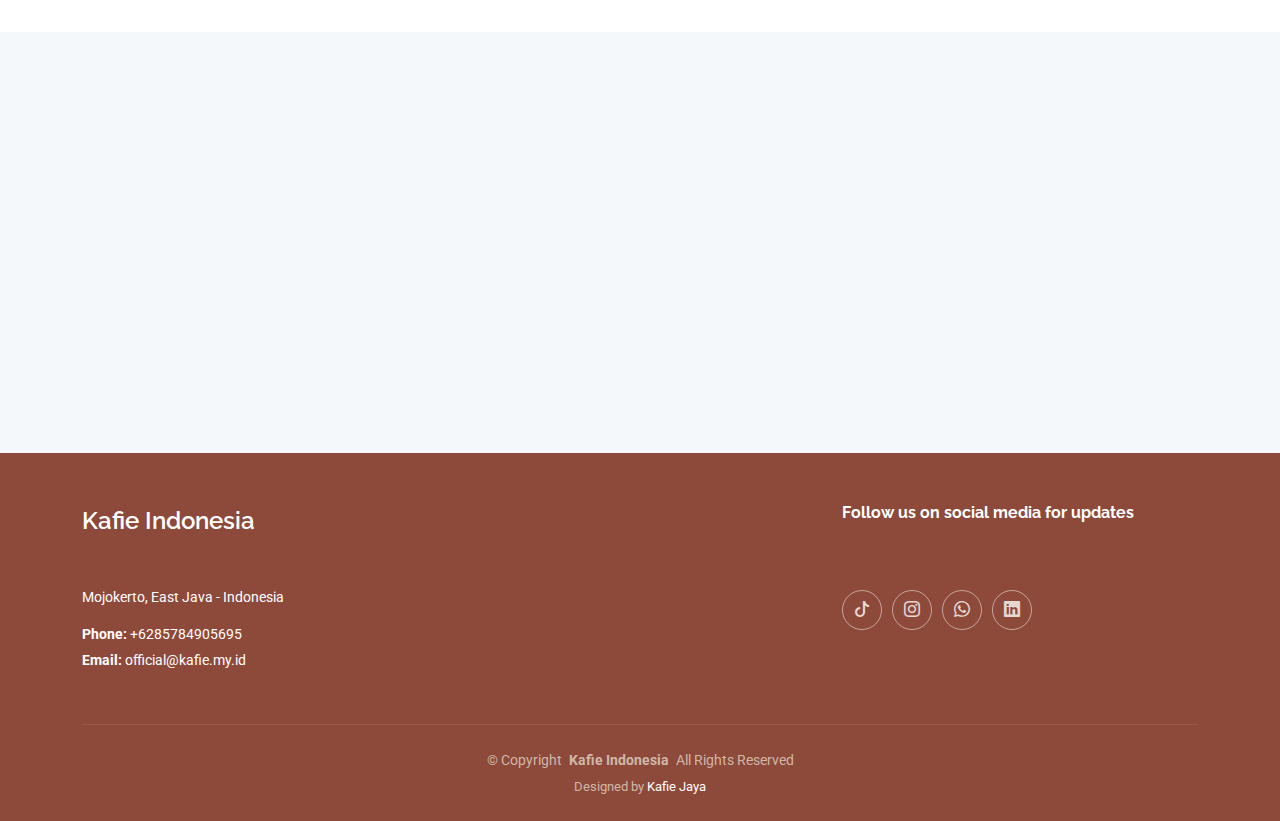
==== commit a6787b74: "solved bug tu current change" ====
--- a/index.html
+++ b/index.html
@@ -138,11 +138,7 @@
               <div class="icon">
                 <i class="bi bi-cup-hot-fill"></i>
               </div>
-<<<<<<< HEAD
               <a href="portfolio.html" class="stretched-link">
-=======
-              <a href="service-details.html" class="stretched-link">
->>>>>>> 3ea874b2d9f81e4ccc63065c91ca32a72bb8fbcb
                 <h3>Coffee</h3>
               </a>
               <p>100% Indonesia coffee beans, sourced directly from farmers. Experience the rich aroma and bold flavor.</p>
@@ -154,11 +150,7 @@
               <div class="icon">
                 <i class="bi bi-cup-straw"></i>
               </div>
-<<<<<<< HEAD
               <a href="portfolio.html" class="stretched-link">
-=======
-              <a href="service-details.html" class="stretched-link">
->>>>>>> 3ea874b2d9f81e4ccc63065c91ca32a72bb8fbcb
                 <h3>Coconut</h3>
               </a>
               <p>Grown in Indonesia using sustainable farming practices sourced from the organic coconut.</p>
@@ -170,11 +162,7 @@
               <div class="icon">
                 <i class="bi bi-cake2-fill"></i>
               </div>
-<<<<<<< HEAD
               <a href="portfolio.html" class="stretched-link">
-=======
-              <a href="service-details.html" class="stretched-link">
->>>>>>> 3ea874b2d9f81e4ccc63065c91ca32a72bb8fbcb
                 <h3>Cocoa</h3>
               </a>
               <p>Made with single-origin cacao beans sweet and creamy. Treat yourself to our organic milk chocolate.</p>
@@ -186,19 +174,11 @@
               <div class="icon">
                 <i class="bi bi-cart-plus"></i>
               </div>
-<<<<<<< HEAD
               <a href="portfolio.html" class="stretched-link">
                 <h3>Garlic</h3>
               </a>
               <p>Grown in fertile soil. Packed with flavor and nutrients. Looking for high-quality garlic cloves? Click our products.</p>
               <a href="portfolio.html" class="stretched-link"></a>
-=======
-              <a href="service-details.html" class="stretched-link">
-                <h3>Garlic</h3>
-              </a>
-              <p>Grown in fertile soil. Packed with flavor and nutrients. Looking for high-quality garlic cloves? Click our products.</p>
-              <a href="service-details.html" class="stretched-link"></a>
->>>>>>> 3ea874b2d9f81e4ccc63065c91ca32a72bb8fbcb
             </div>
           </div><!-- End Service Item -->
         </div>
@@ -346,11 +326,7 @@
             <p>Mojokerto, East Java - Indonesia</p>
             <!-- <p>New York, NY 535022</p> -->
             <p class="mt-3"><strong>Phone:</strong> <span>+6285784905695</span></p>
-<<<<<<< HEAD
             <p><strong>Email:</strong> <span>official@kafie.my.id</span></p>
-=======
-            <p><strong>Email:</strong> <span>official@kafie.info</span></p>
->>>>>>> 3ea874b2d9f81e4ccc63065c91ca32a72bb8fbcb
           </div>
         </div>
 
